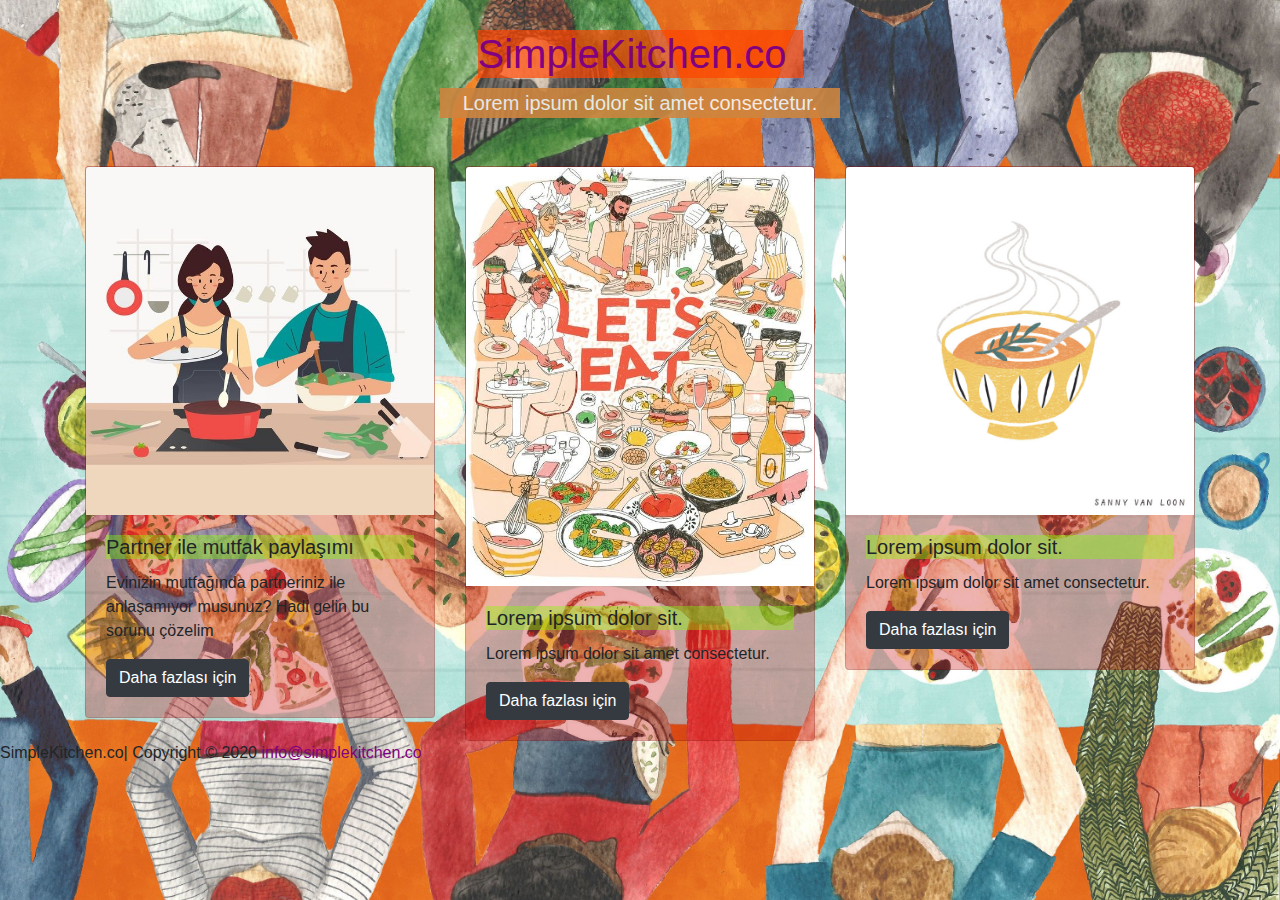
==== index.html @ ea3a0cce "ilk yükleme" ====
<!DOCTYPE html>
<html lang="en">

<head>
  <meta charset="UTF-8">
  <meta name="viewport" content="width=device-width, initial-scale=1.0">
  <title>SimpleKitchen</title>
  <link rel="stylesheet" href="https://stackpath.bootstrapcdn.com/bootstrap/4.4.1/css/bootstrap.min.css"
    integrity="sha384-Vkoo8x4CGsO3+Hhxv8T/Q5PaXtkKtu6ug5TOeNV6gBiFeWPGFN9MuhOf23Q9Ifjh" crossorigin="anonymous">

  <script src="https://code.jquery.com/jquery-3.4.1.slim.min.js"
    integrity="sha384-J6qa4849blE2+poT4WnyKhv5vZF5SrPo0iEjwBvKU7imGFAV0wwj1yYfoRSJoZ+n"
    crossorigin="anonymous"></script>
  <script src="https://cdn.jsdelivr.net/npm/popper.js@1.16.0/dist/umd/popper.min.js"
    integrity="sha384-Q6E9RHvbIyZFJoft+2mJbHaEWldlvI9IOYy5n3zV9zzTtmI3UksdQRVvoxMfooAo"
    crossorigin="anonymous"></script>
  <script src="https://stackpath.bootstrapcdn.com/bootstrap/4.4.1/js/bootstrap.min.js"
    integrity="sha384-wfSDF2E50Y2D1uUdj0O3uMBJnjuUD4Ih7YwaYd1iqfktj0Uod8GCExl3Og8ifwB6"
    crossorigin="anonymous"></script>
  <link rel="stylesheet" href="simpleKitchen.css" />
  <link rel="icon" href=logo.png type="image/png">
</head>

<body>

  <div class="site-container">
    <h1 id="simple">SimpleKitchen.co</h1>
    <div class="head">
      Lorem ipsum dolor sit amet consectetur.
    </div>
  </div>
  <div class="container mt-5">
    <div class="row">
      <div class="col-lg-4">
        <div class="card">
          <img class="card-img-top" src="makecouple.jpg" alt="Card image cap">
          <div class="card-body" style="widows: 300px;">
            <h5 class="card-title">Partner ile mutfak paylaşımı</h5>
            <p class="card-text">Evinizin mutfağında partneriniz ile anlaşamıyor musunuz? Hadi gelin
              bu sorunu çözelim</p>
            <a href="simple.html" class="btn btn-dark">Daha fazlası için</a>
          </div>
        </div>
      </div>
      <div class="col-lg-4">
        <div class="card">
          <img class="card-img-top" src="eat.jpg">
          <div class="card-body">
            <h5 class="card-title">Lorem ipsum dolor sit. </h5>
            <p class="card-text">
              Lorem ipsum dolor sit amet consectetur.
            </p>
            <a href=" " class="btn btn-dark">
              Daha fazlası için
            </a>

          </div>
        </div>
      </div>
      <div class="col-lg-4">
        <div class="card">
          <img class="card-img-top" src="logo.png">
          <div class="card-body" style="widows:300px;">
            <h5 class="card-title">Lorem ipsum dolor sit. </h5>
            <p class="card-text">
              Lorem ipsum dolor sit amet consectetur.
            </p>
            <a href=" " class="btn btn-dark">
              Daha fazlası için
            </a>

          </div>
        </div>

      </div>
    </div>

  </div>
  <footer>
    <p>
      SimpleKitchen.co| Copyright © 2020
      <a href="info@simplekitchen.co"> info@simplekitchen.co</a>
  </p>
   
  </footer>


</body>

</html>
---- simpleKitchen.css ----
body{
    text-decoration:purple;
    background-size:cover;
background-image:url('/back.jpg');
}
.head{
    margin:0 auto;
    background-color: peru;
    opacity:0.9;
    width:400px;
    text-align:center;
    font-family: Arial, Helvetica, sans-serif;
    font-size:20px;
    color:whitesmoke;

}
.yazi1{
    background-color:rgba(200, 0, 0, 0.3);
}
.kutu1{
    width:50%;
    height:50%;
    background-color:rgba(200, 0, 0, 0.3);
}
a{
    color:purple;
}
.footer{
    background-color:rgba(238, 225, 225, 0);
}
img{
    width:50%;
    height:50%;
}
.tarif{
    background-color:rgba(200, 0, 0, 0.3);
}
.card{
    background-color:rgba(200, 0, 0, 0.3);
}
.card-title{
    background-color:rgba(136, 252, 3, 0.4);
}
#simple{
    margin: 30px auto 10px auto;
    background-color:rgba(255,69,0,0.7);
    width:325px;
    color:purple;
}
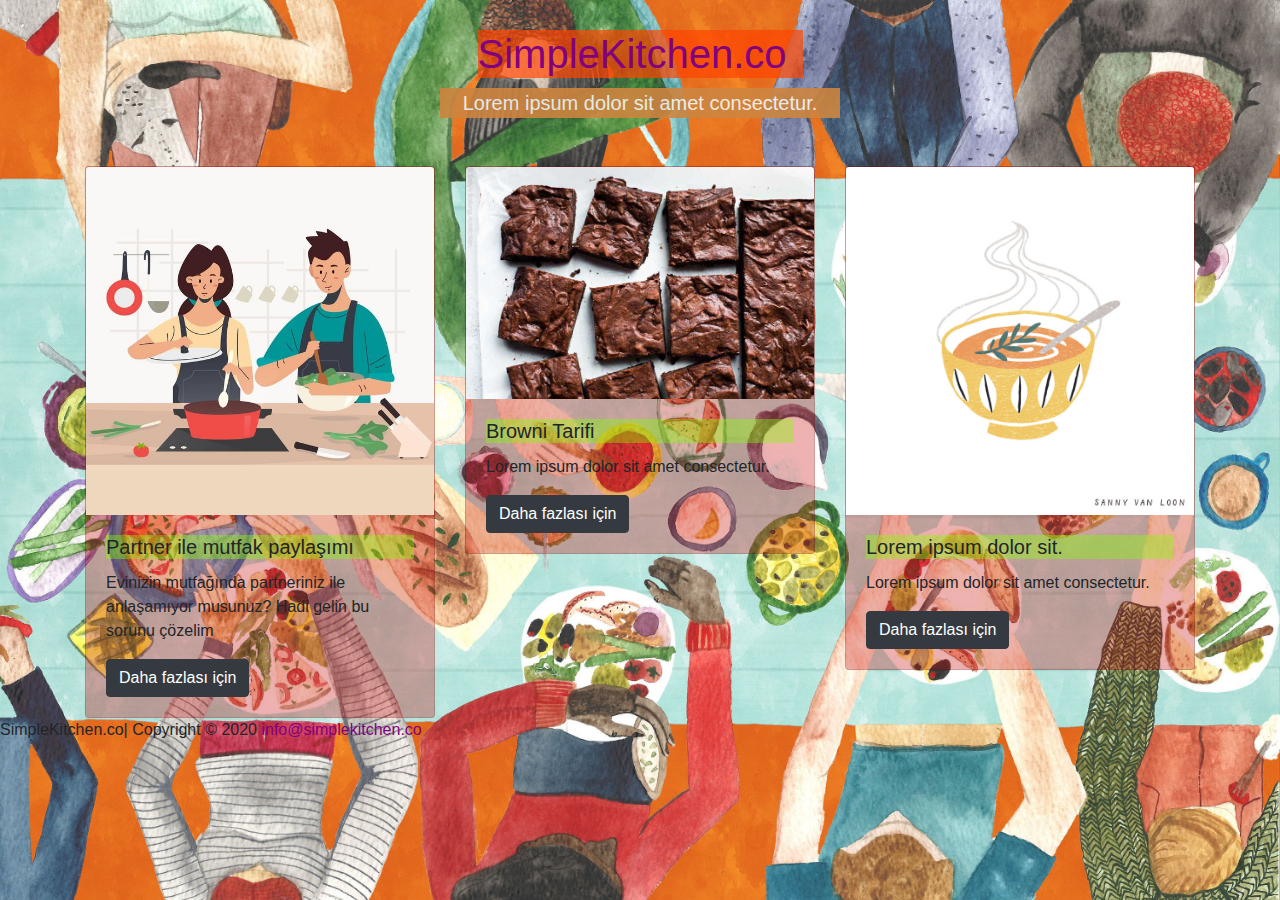
==== commit e66ea9e2: "tarif linki eklendi" ====
--- a/index.html
+++ b/index.html
@@ -38,19 +38,19 @@
             <h5 class="card-title">Partner ile mutfak paylaşımı</h5>
             <p class="card-text">Evinizin mutfağında partneriniz ile anlaşamıyor musunuz? Hadi gelin
               bu sorunu çözelim</p>
-            <a href="simple.html" class="btn btn-dark">Daha fazlası için</a>
+            <a href="blog.html" class="btn btn-dark">Daha fazlası için</a>
           </div>
         </div>
       </div>
       <div class="col-lg-4">
         <div class="card">
-          <img class="card-img-top" src="eat.jpg">
+          <img class="card-img-top" src="browni.jpg">
           <div class="card-body">
-            <h5 class="card-title">Lorem ipsum dolor sit. </h5>
+            <h5 class="card-title">Browni Tarifi </h5>
             <p class="card-text">
               Lorem ipsum dolor sit amet consectetur.
             </p>
-            <a href=" " class="btn btn-dark">
+            <a href="tarif.html" class="btn btn-dark">
               Daha fazlası için
             </a>
 
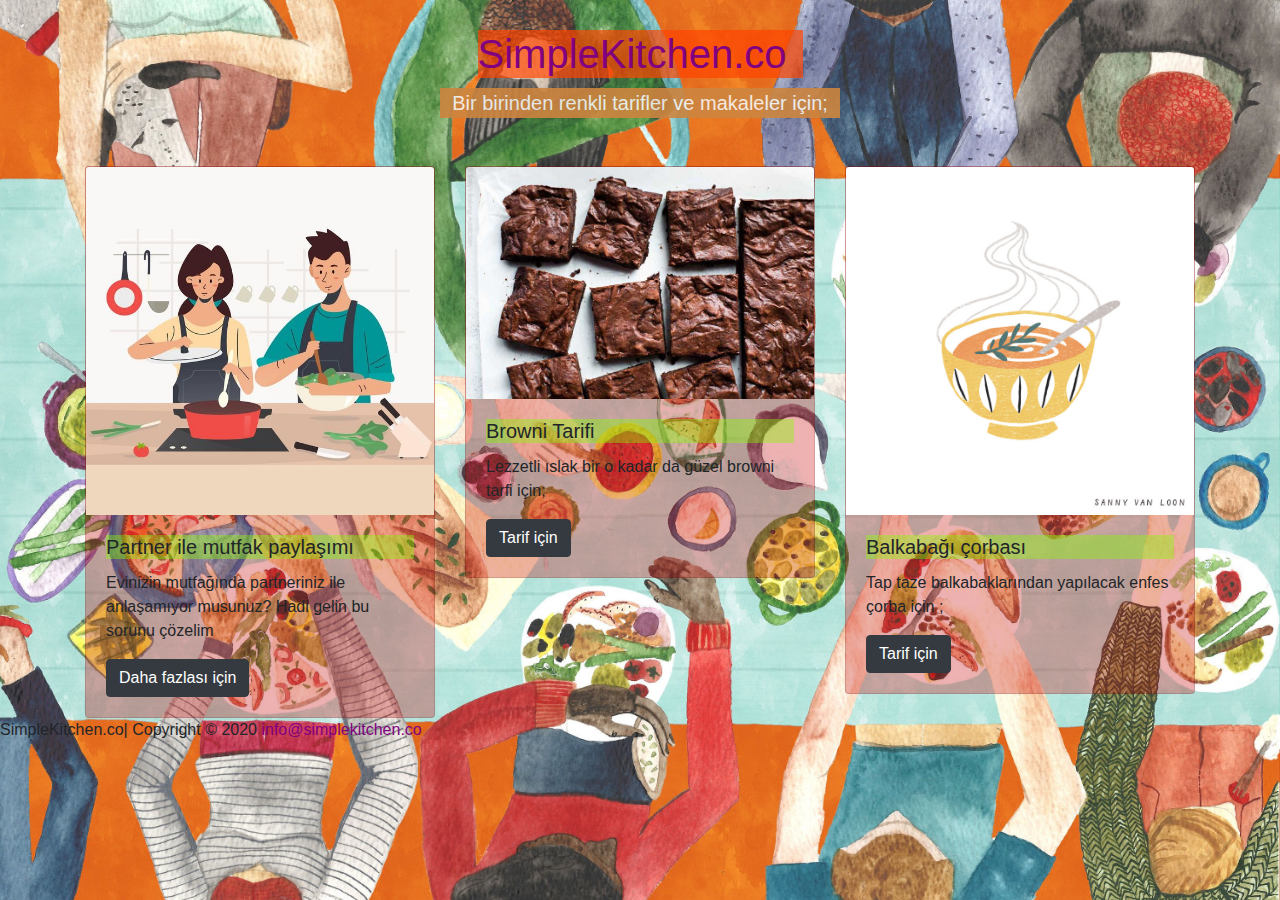
==== commit 624e7f46: "tarif girişi yapıldı" ====
--- a/index.html
+++ b/index.html
@@ -17,8 +17,8 @@
   <script src="https://stackpath.bootstrapcdn.com/bootstrap/4.4.1/js/bootstrap.min.js"
     integrity="sha384-wfSDF2E50Y2D1uUdj0O3uMBJnjuUD4Ih7YwaYd1iqfktj0Uod8GCExl3Og8ifwB6"
     crossorigin="anonymous"></script>
-  <link rel="stylesheet" href="simpleKitchen.css" />
-  <link rel="icon" href=logo.png type="image/png">
+  <link rel="stylesheet" href="assets/css/simpleKitchen.css" />
+  <link rel="icon" href="assets/img/logo.png" type="image/png">
 </head>
 
 <body>
@@ -26,14 +26,14 @@
   <div class="site-container">
     <h1 id="simple">SimpleKitchen.co</h1>
     <div class="head">
-      Lorem ipsum dolor sit amet consectetur.
+      Bir birinden renkli tarifler ve makaleler için;
     </div>
   </div>
   <div class="container mt-5">
     <div class="row">
       <div class="col-lg-4">
         <div class="card">
-          <img class="card-img-top" src="makecouple.jpg" alt="Card image cap">
+          <img class="card-img-top" src="assets/img/makecouple.jpg" alt="Card image cap">
           <div class="card-body" style="widows: 300px;">
             <h5 class="card-title">Partner ile mutfak paylaşımı</h5>
             <p class="card-text">Evinizin mutfağında partneriniz ile anlaşamıyor musunuz? Hadi gelin
@@ -44,14 +44,14 @@
       </div>
       <div class="col-lg-4">
         <div class="card">
-          <img class="card-img-top" src="browni.jpg">
+          <img class="card-img-top" src="assets/img/browni.jpg">
           <div class="card-body">
             <h5 class="card-title">Browni Tarifi </h5>
             <p class="card-text">
-              Lorem ipsum dolor sit amet consectetur.
+              Lezzetli ıslak bir o kadar da güzel browni tarfi için;
             </p>
             <a href="tarif.html" class="btn btn-dark">
-              Daha fazlası için
+             Tarif için
             </a>
 
           </div>
@@ -59,14 +59,14 @@
       </div>
       <div class="col-lg-4">
         <div class="card">
-          <img class="card-img-top" src="logo.png">
+          <img class="card-img-top" src="assets/img/logo.png">
           <div class="card-body" style="widows:300px;">
-            <h5 class="card-title">Lorem ipsum dolor sit. </h5>
+            <h5 class="card-title">Balkabağı çorbası </h5>
             <p class="card-text">
-              Lorem ipsum dolor sit amet consectetur.
+              Tap taze balkabaklarından yapılacak enfes çorba için ;
             </p>
-            <a href=" " class="btn btn-dark">
-              Daha fazlası için
+            <a href="bal.html" class="btn btn-dark">
+              Tarif için
             </a>
 
           </div>
--- a/assets/css/simpleKitchen.css
+++ b/assets/css/simpleKitchen.css
@@ -0,0 +1,49 @@
+body{
+    text-decoration:purple;
+    background-size:cover;
+background-image:url("../img/back.jpg");
+}
+.head{
+    margin:0 auto;
+    background-color: peru;
+    opacity:0.9;
+    width:400px;
+    text-align:center;
+    font-family: Arial, Helvetica, sans-serif;
+    font-size:20px;
+    color:whitesmoke;
+
+}
+.yazi1{
+    background-color:rgba(200, 0, 0, 0.3);
+}
+.kutu1{
+    width:50%;
+    height:50%;
+    background-color:rgba(200, 0, 0, 0.3);
+}
+a{
+    color:purple;
+}
+.footer{
+    background-color:rgba(238, 225, 225, 0);
+}
+img{
+    width:50%;
+    height:50%;
+}
+.tarif{
+    background-color:rgba(200, 0, 0, 0.3);
+}
+.card{
+    background-color:rgba(200, 0, 0, 0.3);
+}
+.card-title{
+    background-color:rgba(136, 252, 3, 0.4);
+}
+#simple{
+    margin: 30px auto 10px auto;
+    background-color:rgba(255,69,0,0.7);
+    width:325px;
+    color:purple;
+}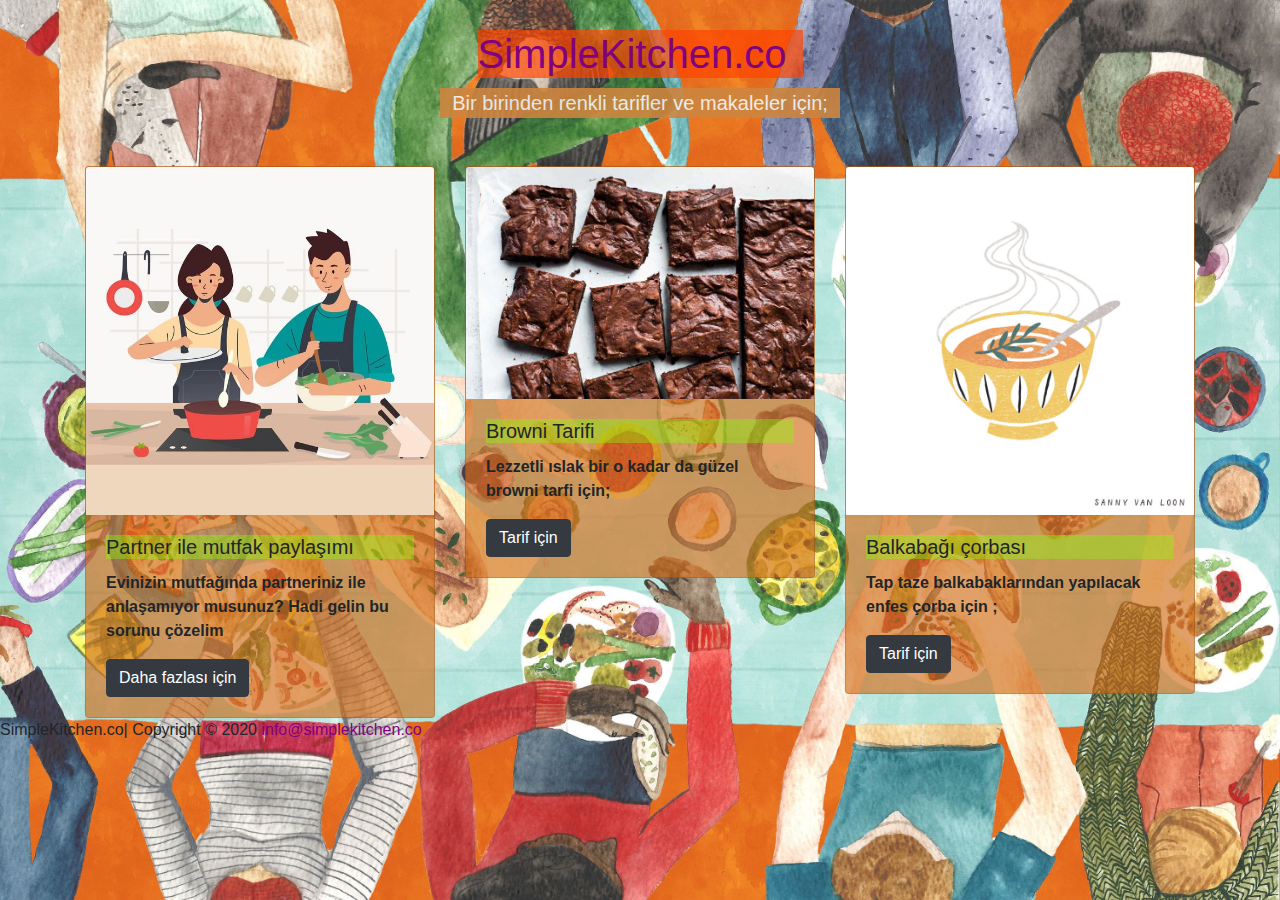
==== commit 56f78531: "card arkaplan rengi değiştirildi" ====
--- a/index.html
+++ b/index.html
@@ -54,7 +54,7 @@
              Tarif için
             </a>
 
-          </div>
+          </div> 
         </div>
       </div>
       <div class="col-lg-4">
--- a/assets/css/simpleKitchen.css
+++ b/assets/css/simpleKitchen.css
@@ -9,18 +9,17 @@
     opacity:0.9;
     width:400px;
     text-align:center;
-    font-family: Arial, Helvetica, sans-serif;
     font-size:20px;
     color:whitesmoke;
 
 }
 .yazi1{
-    background-color:rgba(200, 0, 0, 0.3);
+    background-color:rgba(200, 0, 0, 0.603);
 }
 .kutu1{
     width:50%;
     height:50%;
-    background-color:rgba(200, 0, 0, 0.3);
+    background-color:rgba(200, 0, 0, 0.603);
 }
 a{
     color:purple;
@@ -33,10 +32,14 @@
     height:50%;
 }
 .tarif{
-    background-color:rgba(200, 0, 0, 0.3);
+    font-weight:bold;
+    font-weight:800;
+    background-color:rgba(209, 107, 24, 0.644);
 }
 .card{
-    background-color:rgba(200, 0, 0, 0.3);
+    font-weight:bold;
+    font-weight:700;
+    background-color:rgba(209,107, 24, 0.644);
 }
 .card-title{
     background-color:rgba(136, 252, 3, 0.4);
